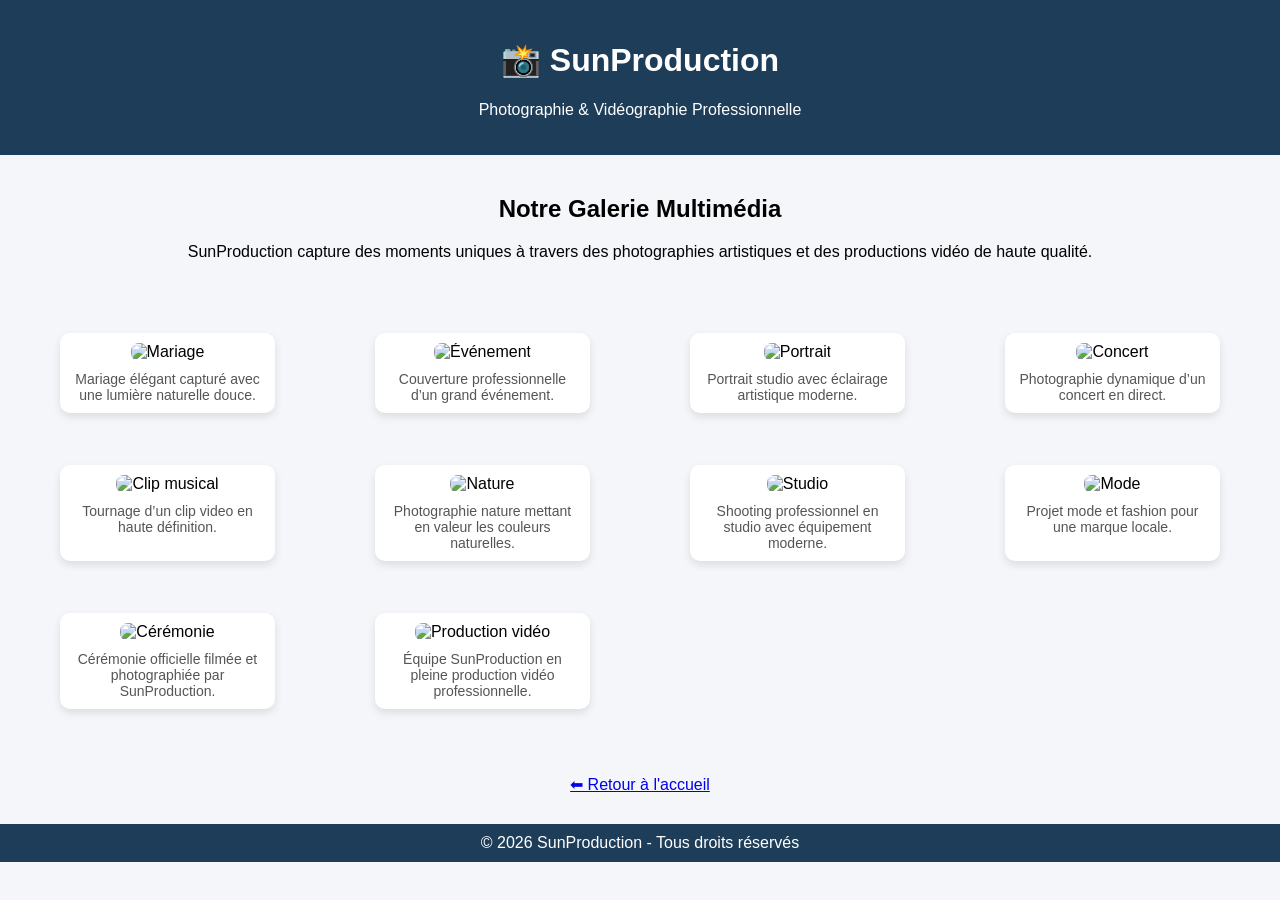
==== images.html @ b6ee8d7e "Add files via upload" ====
<!DOCTYPE html>
<html lang="fr">
<head>
<meta charset="UTF-8">
<title>Galerie - SunProduction</title>
<link rel="stylesheet" href="style.css">

<style>
.galerie {
    display: grid;
    grid-template-columns: repeat(auto-fit, minmax(250px, 1fr));
    gap: 20px;
    padding: 20px;
}

figure {
    background-color: white;
    padding: 10px;
    border-radius: 10px;
    box-shadow: 0px 4px 8px rgba(0,0,0,0.1);
    text-align: center;
}

figure img {
    width: 100%;
    height: 200px;
    object-fit: cover;
    border-radius: 8px;
    transition: transform 0.3s;
}

figure img:hover {
    transform: scale(1.05);
}

figcaption {
    margin-top: 10px;
    font-size: 14px;
    color: #555;
}
</style>

</head>

<body>

<header>
    <h1>📸 SunProduction</h1>
    <p>Photographie & Vidéographie Professionnelle</p>
</header>

<section style="text-align:center; padding:20px;">
    <h2>Notre Galerie Multimédia</h2>

    <p>
        SunProduction capture des moments uniques à travers des photographies
        artistiques et des productions vidéo de haute qualité.
    </p>
</section>

<section class="galerie">

    <figure>
        <img src="Image/mariage1.jpg" alt="Mariage">
        <figcaption>Mariage élégant capturé avec une lumière naturelle douce.</figcaption>
    </figure>

    <figure>
        <img src="Image/_72B9636.jpg" alt="Événement">
        <figcaption>Couverture professionnelle d’un grand événement.</figcaption>
    </figure>

    <figure>
        <img src="Image/_72B9656.jpg" alt="Portrait">
        <figcaption>Portrait studio avec éclairage artistique moderne.</figcaption>
    </figure>

    <figure>
        <img src="Image/1.jpg" alt="Concert">
        <figcaption>Photographie dynamique d’un concert en direct.</figcaption>
    </figure>

    <figure>
        <img src="Image/5042.JPG" alt="Clip musical">
        <figcaption>Tournage d’un clip video en haute définition.</figcaption>
    </figure>

    <figure>
        <img src="Image/FB_IMG_16230686675520423.jpg" alt="Nature">
        <figcaption>Photographie nature mettant en valeur les couleurs naturelles.</figcaption>
    </figure>

    <figure>
        <img src="Image/IMG-20250902-WA0256.jpg" alt="Studio">
        <figcaption>Shooting professionnel en studio avec équipement moderne.</figcaption>
    </figure>

    <figure>
        <img src="Image/IMG-20250902-WA0239.jpg" alt="Mode">
        <figcaption>Projet mode et fashion pour une marque locale.</figcaption>
    </figure>

    <figure>
        <img src="Image/v1.jpg" alt="Cérémonie">
        <figcaption>Cérémonie officielle filmée et photographiée par SunProduction.</figcaption>
    </figure>

    <figure>
        <img src="Image/91.JPG" alt="Production vidéo">
        <figcaption>Équipe SunProduction en pleine production vidéo professionnelle.</figcaption>
    </figure>

</section>

<div style="text-align:center; margin:30px;">
    <a href="index.html">⬅ Retour à l'accueil</a>
</div>

<footer style="text-align:center; padding:10px; background:#1e3d59; color:white;">
    © 2026 SunProduction - Tous droits réservés
</footer>

</body>
</html>
---- style.css ----
body {
    font-family: Arial, sans-serif;
    margin: 0;
    background-color: #f4f6f9;
}

header {
    background-color: #1e3d59;
    color: white;
    text-align: center;
    padding: 20px;
}

nav {
    background-color: #ff6e40;
    text-align: center;
    padding: 15px;
}

nav a {
    color: white;
    margin: 15px;
    text-decoration: none;
    font-weight: bold;
}

nav a:hover {
    text-decoration: underline;
}

section {
    padding: 40px;
    text-align: center;
}

footer {
    background-color: #1e3d59;
    color: white;
    text-align: center;
    padding: 10px;
}
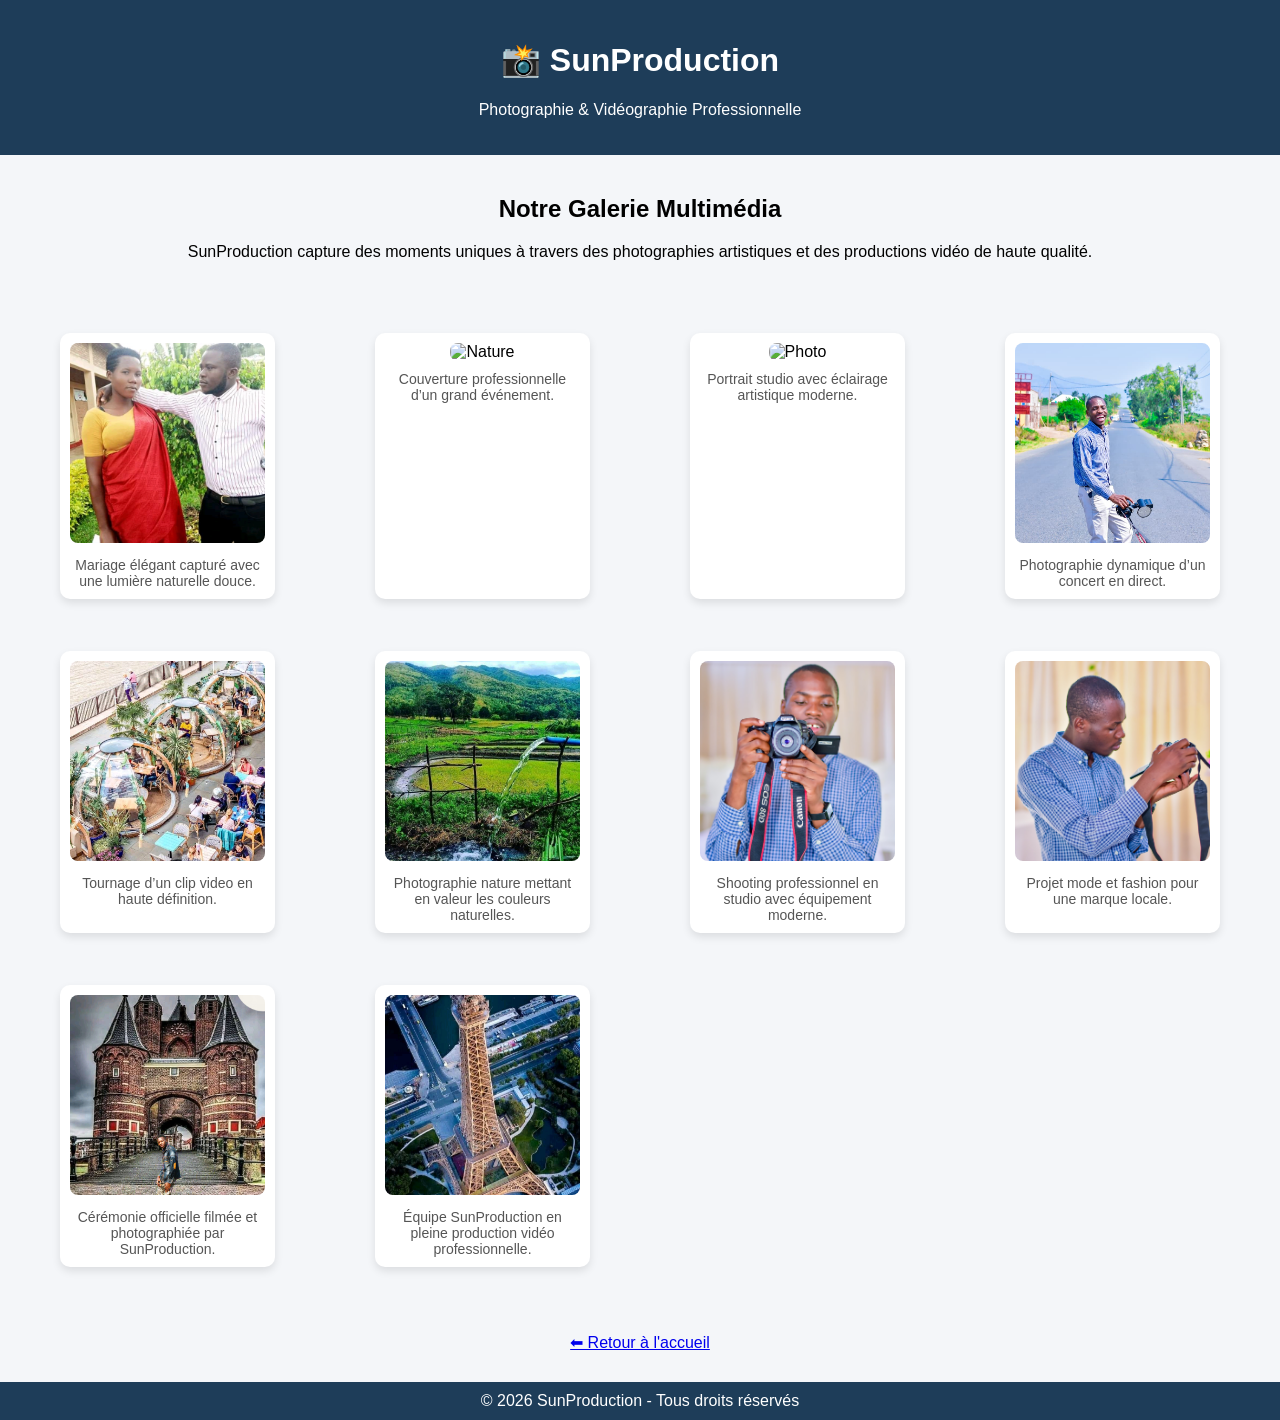
==== commit 1fd08219: "Update images.html" ====
--- a/images.html
+++ b/images.html
@@ -61,52 +61,52 @@
 <section class="galerie">
 
     <figure>
-        <img src="Image/mariage1.jpg" alt="Mariage">
+        <img src="mariage1.jpg" alt="Mariage">
         <figcaption>Mariage élégant capturé avec une lumière naturelle douce.</figcaption>
     </figure>
 
     <figure>
-        <img src="Image/_72B9636.jpg" alt="Événement">
+        <img src="https://images.unsplash.com/photo-1506744038136-46273834b3fb" alt="Nature">
         <figcaption>Couverture professionnelle d’un grand événement.</figcaption>
     </figure>
 
     <figure>
-        <img src="Image/_72B9656.jpg" alt="Portrait">
+        <img src="https://picsum.photos/400?1" alt="Photo">
         <figcaption>Portrait studio avec éclairage artistique moderne.</figcaption>
     </figure>
 
     <figure>
-        <img src="Image/1.jpg" alt="Concert">
+        <img src="1.jpg" alt="Concert">
         <figcaption>Photographie dynamique d’un concert en direct.</figcaption>
     </figure>
 
     <figure>
-        <img src="Image/5042.JPG" alt="Clip musical">
+        <img src="5042.JPG" alt="Clip musical">
         <figcaption>Tournage d’un clip video en haute définition.</figcaption>
     </figure>
 
     <figure>
-        <img src="Image/FB_IMG_16230686675520423.jpg" alt="Nature">
+        <img src="FB_IMG_16230686675520423.jpg" alt="Nature">
         <figcaption>Photographie nature mettant en valeur les couleurs naturelles.</figcaption>
     </figure>
 
     <figure>
-        <img src="Image/IMG-20250902-WA0256.jpg" alt="Studio">
+        <img src="IMG-20250902-WA0256.jpg" alt="Studio">
         <figcaption>Shooting professionnel en studio avec équipement moderne.</figcaption>
     </figure>
 
     <figure>
-        <img src="Image/IMG-20250902-WA0239.jpg" alt="Mode">
+        <img src="IMG-20250902-WA0239.jpg" alt="Mode">
         <figcaption>Projet mode et fashion pour une marque locale.</figcaption>
     </figure>
 
     <figure>
-        <img src="Image/v1.jpg" alt="Cérémonie">
+        <img src="v1.jpg" alt="Cérémonie">
         <figcaption>Cérémonie officielle filmée et photographiée par SunProduction.</figcaption>
     </figure>
 
     <figure>
-        <img src="Image/91.JPG" alt="Production vidéo">
+        <img src="91.JPG" alt="Production vidéo">
         <figcaption>Équipe SunProduction en pleine production vidéo professionnelle.</figcaption>
     </figure>
 
@@ -121,4 +121,6 @@
 </footer>
 
 </body>
-</html>+
+</html>
+
